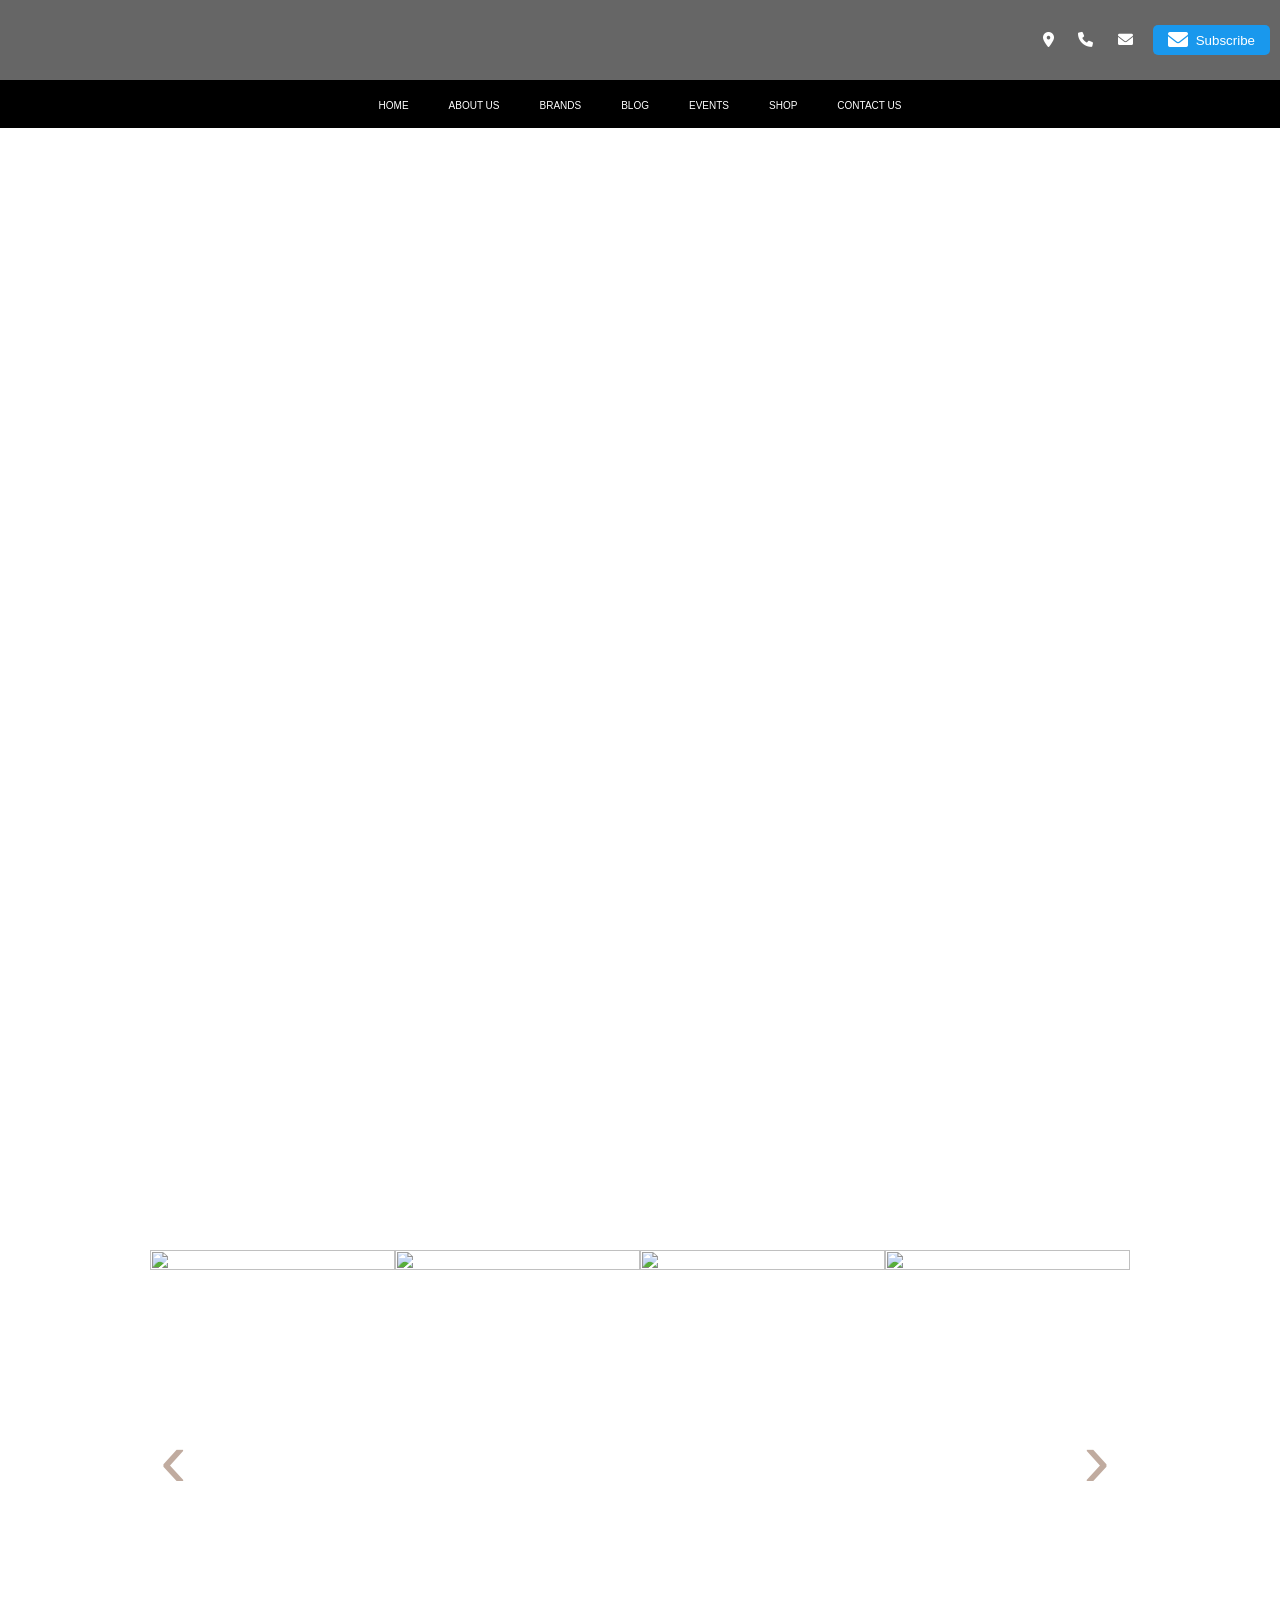
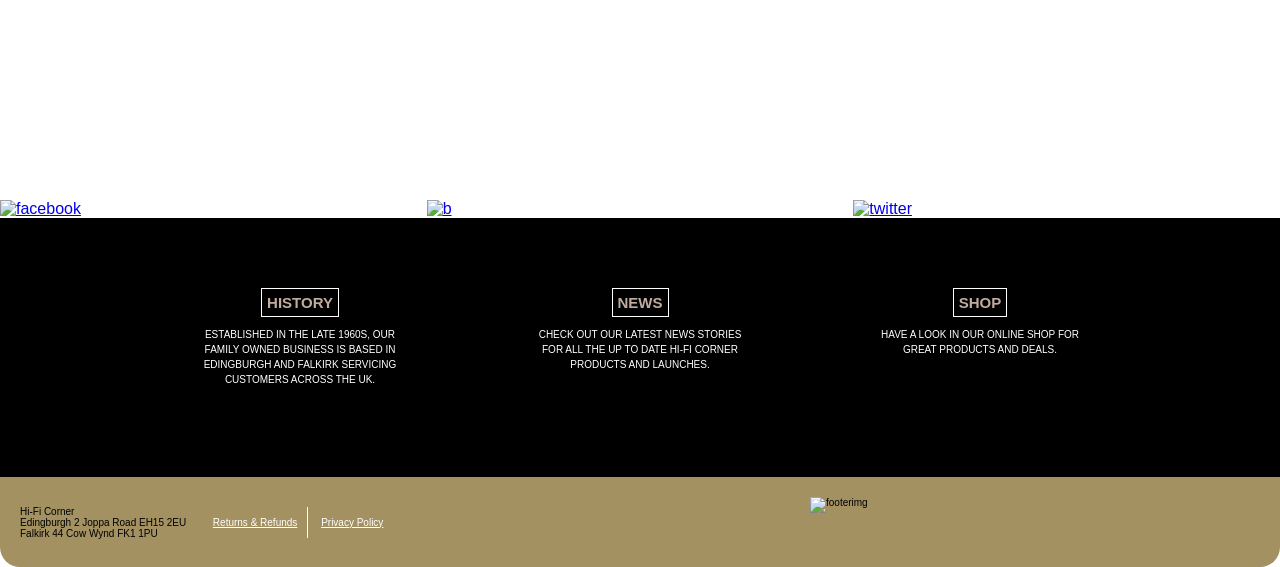
==== index.html @ b83e7ea3 "add index.html" ====
<!DOCTYPE html>
<html lang="en">
<head>
    <meta charset="UTF-8">
    <meta name="viewport" content="width=device-width, initial-scale=1.0">
    <title>Hi Fi corner</title>
    <link rel="stylesheet" href="/css/style.css">
    <link href="https://cdnjs.cloudflare.com/ajax/libs/font-awesome/6.0.0-beta3/css/all.min.css" rel="stylesheet">
    <script src="js/carrousel.js" defer></script>   
</head>
<body>
    <header>
        <!-- Top header section -->
        <div class="header-top">
            <div class="logo-icons">
                <i class="fas fa-map-marker-alt"></i> <!-- Map Icon -->
                <i class="fas fa-phone"></i>          <!-- Phone Icon -->
                <i class="fas fa-envelope"></i>       <!-- Email Icon -->
            </div>
            <button class="subscribe-btn">
                <i class="fas fa-envelope"></i> <!-- Envelope Icon inside button -->
                Subscribe
            </button>
        </div>
    
        <!-- Navigation section below the header -->
        <div class="nav-section">
            <ul>
                <li><a href="#">HOME</a></li>
                <li><a href="#">ABOUT US</a></li>
                <li><a href="brands.html">BRANDS</a></li>
                <li><a href="#">BLOG</a></li>
                <li><a href="#">EVENTS</a></li>
                <li><a href="shop.html">SHOP</a></li>
                <li><a href="#">CONTACT US</a></li>
            </ul>
        </div>
    </header>
<main>  <!-- Main starter -->
    <section class="hero">  <!-- Hero -->
  
    </section>

    <section class="banner">  <!-- Edingburgh banner -->

    </section>

    <section class="carrousel">  <!-- Carrousel -->
 
            <article class="container flex">
              <div class="imagewindow">
                <button class="button prev"></button>
                <div class="imageroll flex">
                    <img src="img/primaluna.png" class="img"/>
                    <img src="img/primaluna.png" class="img"/>
                    <img src="img/primaluna.png" class="img"/>
                    <img src="img/primaluna.png" class="img"/>
                </div>
                <button class="button next"></button>
              </div>
            </article>
      
        </section>
    
    <section class="social-banner"> <!-- Social media banner -->
            <a href="https://www.facebook.com">
              <img src="img/facebook.png" alt="facebook">
            </a>
            <a href="https://www.b.com">
              <img src="img/b.png" alt="b">
            </a>
            <a href="https://www.twitter.com">
              <img src="img/twitter.png" alt="twitter">
            </a>
    </section>

    <section class="history-news-shop"> <!-- History, news, shop section -->
        <article>
            <h1>
                HISTORY
            </h1>
            <p>
                ESTABLISHED IN THE LATE 1960S, OUR FAMILY OWNED BUSINESS IS BASED IN EDINGBURGH AND FALKIRK SERVICING CUSTOMERS ACROSS THE UK.
            </p>
        </article>
        <article>
            <h1>
                NEWS
            </h1>
            <p>
                CHECK OUT OUR LATEST NEWS STORIES FOR ALL THE UP TO DATE HI-FI CORNER PRODUCTS AND LAUNCHES.
            </p>
        </article>
        <article>
            <h1>
                SHOP
            </h1>
            <p>
               HAVE A LOOK IN OUR ONLINE SHOP FOR GREAT PRODUCTS AND DEALS.
            </p>
        </article>

    </section>

    <footer> <!-- Footer starter -->
        <section>
            <p>
                Hi-Fi Corner
            </p>
            <p>
                Edingburgh 2 Joppa Road EH15 2EU
            </p>
            <p>
                Falkirk 44 Cow Wynd FK1 1PU
            </p>
        </section>

        <section class="link">
            <a href="#">Returns & Refunds</a>

            <a href="#">Privacy Policy</a>
        </section>

        <section>
            <img src="img/footerimg.png" alt="footerimg">
        </section>
    </footer>
          

</main>
    
</body>
</html>
---- css/style.css ----
/*-------- style sheets ---------*/

@import url(variables.css);
@import url(layout.css);
@import url(organisms.css);
@import url(molecules.css);
@import url(atoms.css);
@import url(resets.css);
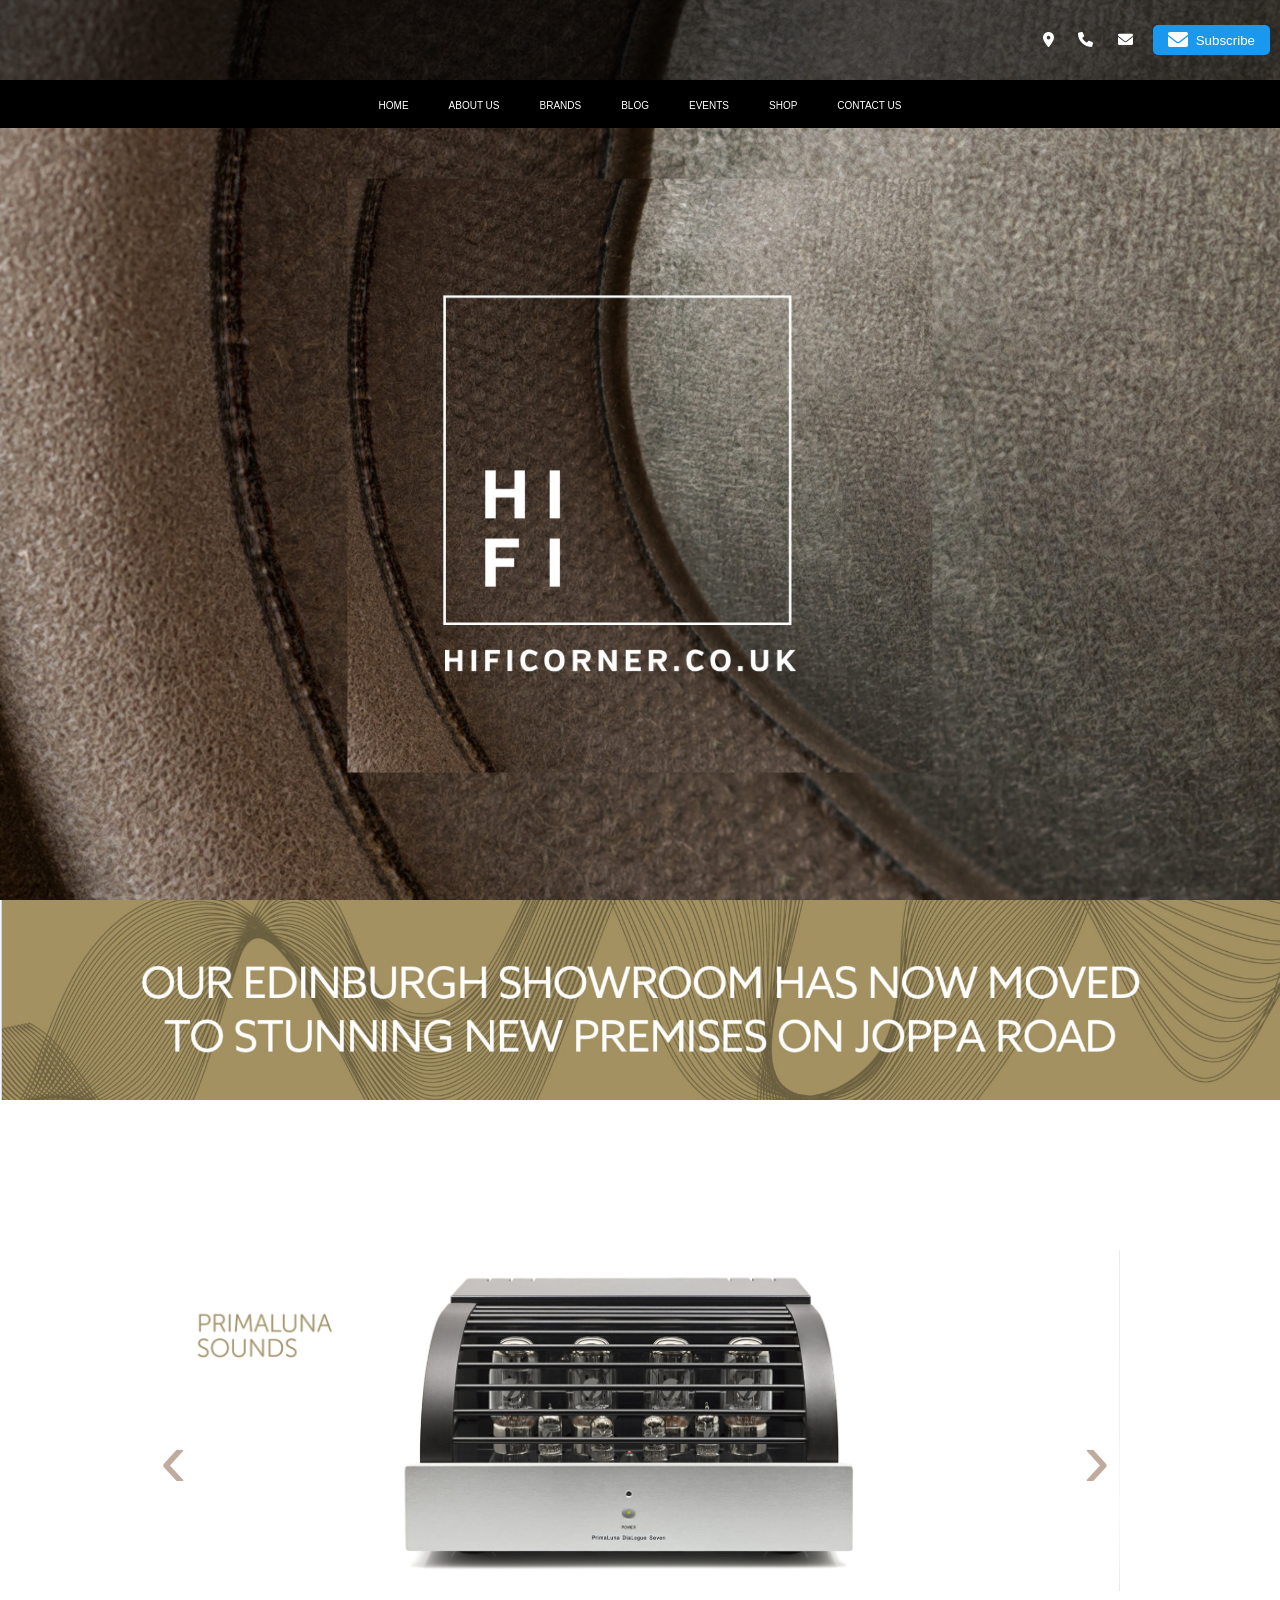
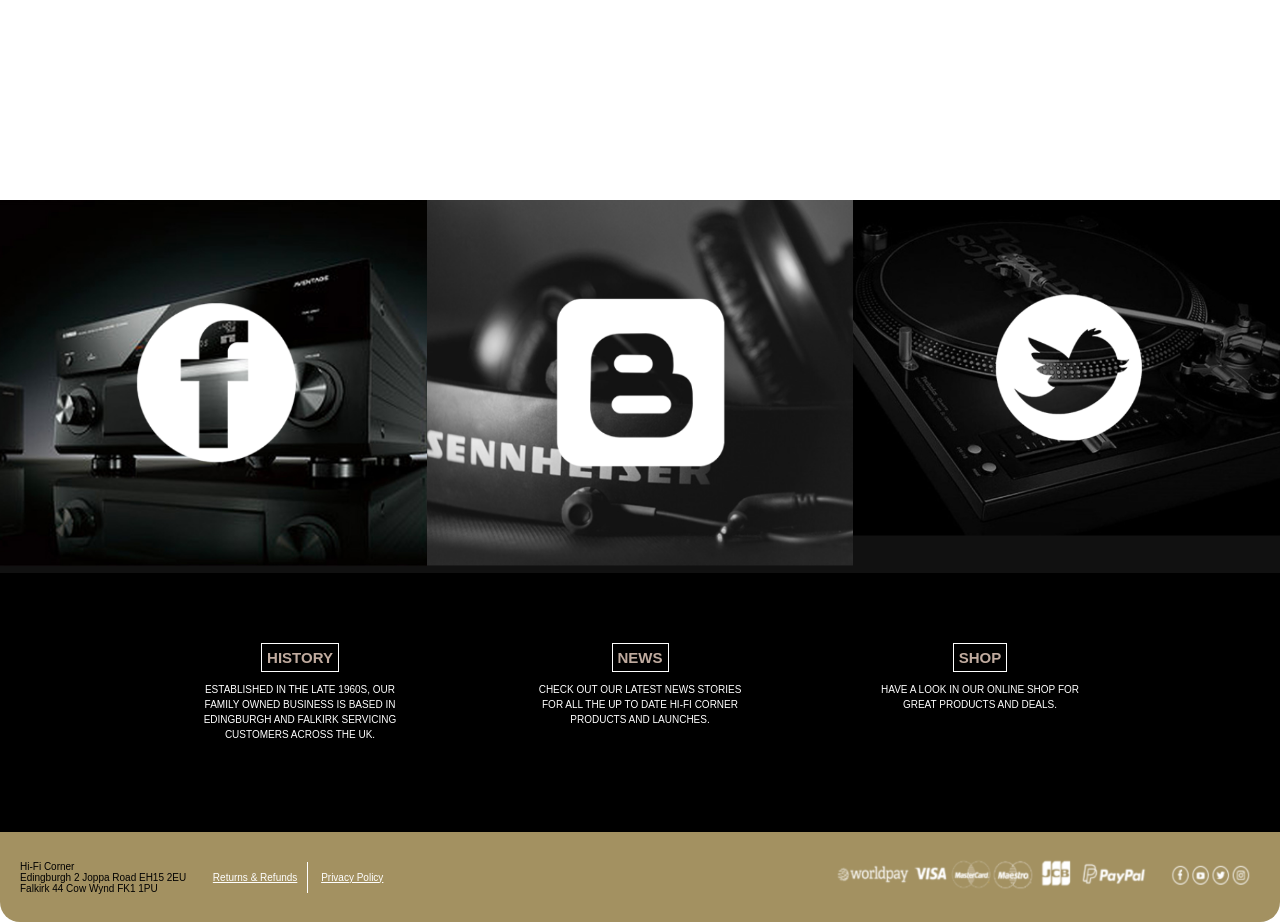
==== commit df4a2ab7: "add index.html" ====
--- a/index.html
+++ b/index.html
@@ -17,6 +17,7 @@
                 <i class="fas fa-phone"></i>          <!-- Phone Icon -->
                 <i class="fas fa-envelope"></i>       <!-- Email Icon -->
             </div>
+
             <button class="subscribe-btn">
                 <i class="fas fa-envelope"></i> <!-- Envelope Icon inside button -->
                 Subscribe
@@ -26,7 +27,7 @@
         <!-- Navigation section below the header -->
         <div class="nav-section">
             <ul>
-                <li><a href="#">HOME</a></li>
+                <li><a href="index.html">HOME</a></li>
                 <li><a href="#">ABOUT US</a></li>
                 <li><a href="brands.html">BRANDS</a></li>
                 <li><a href="#">BLOG</a></li>
--- a/css/style.css
+++ b/css/style.css
@@ -5,4 +5,5 @@
 @import url(organisms.css);
 @import url(molecules.css);
 @import url(atoms.css);
-@import url(resets.css);+@import url(resets.css);
+@import url(category-section.css);
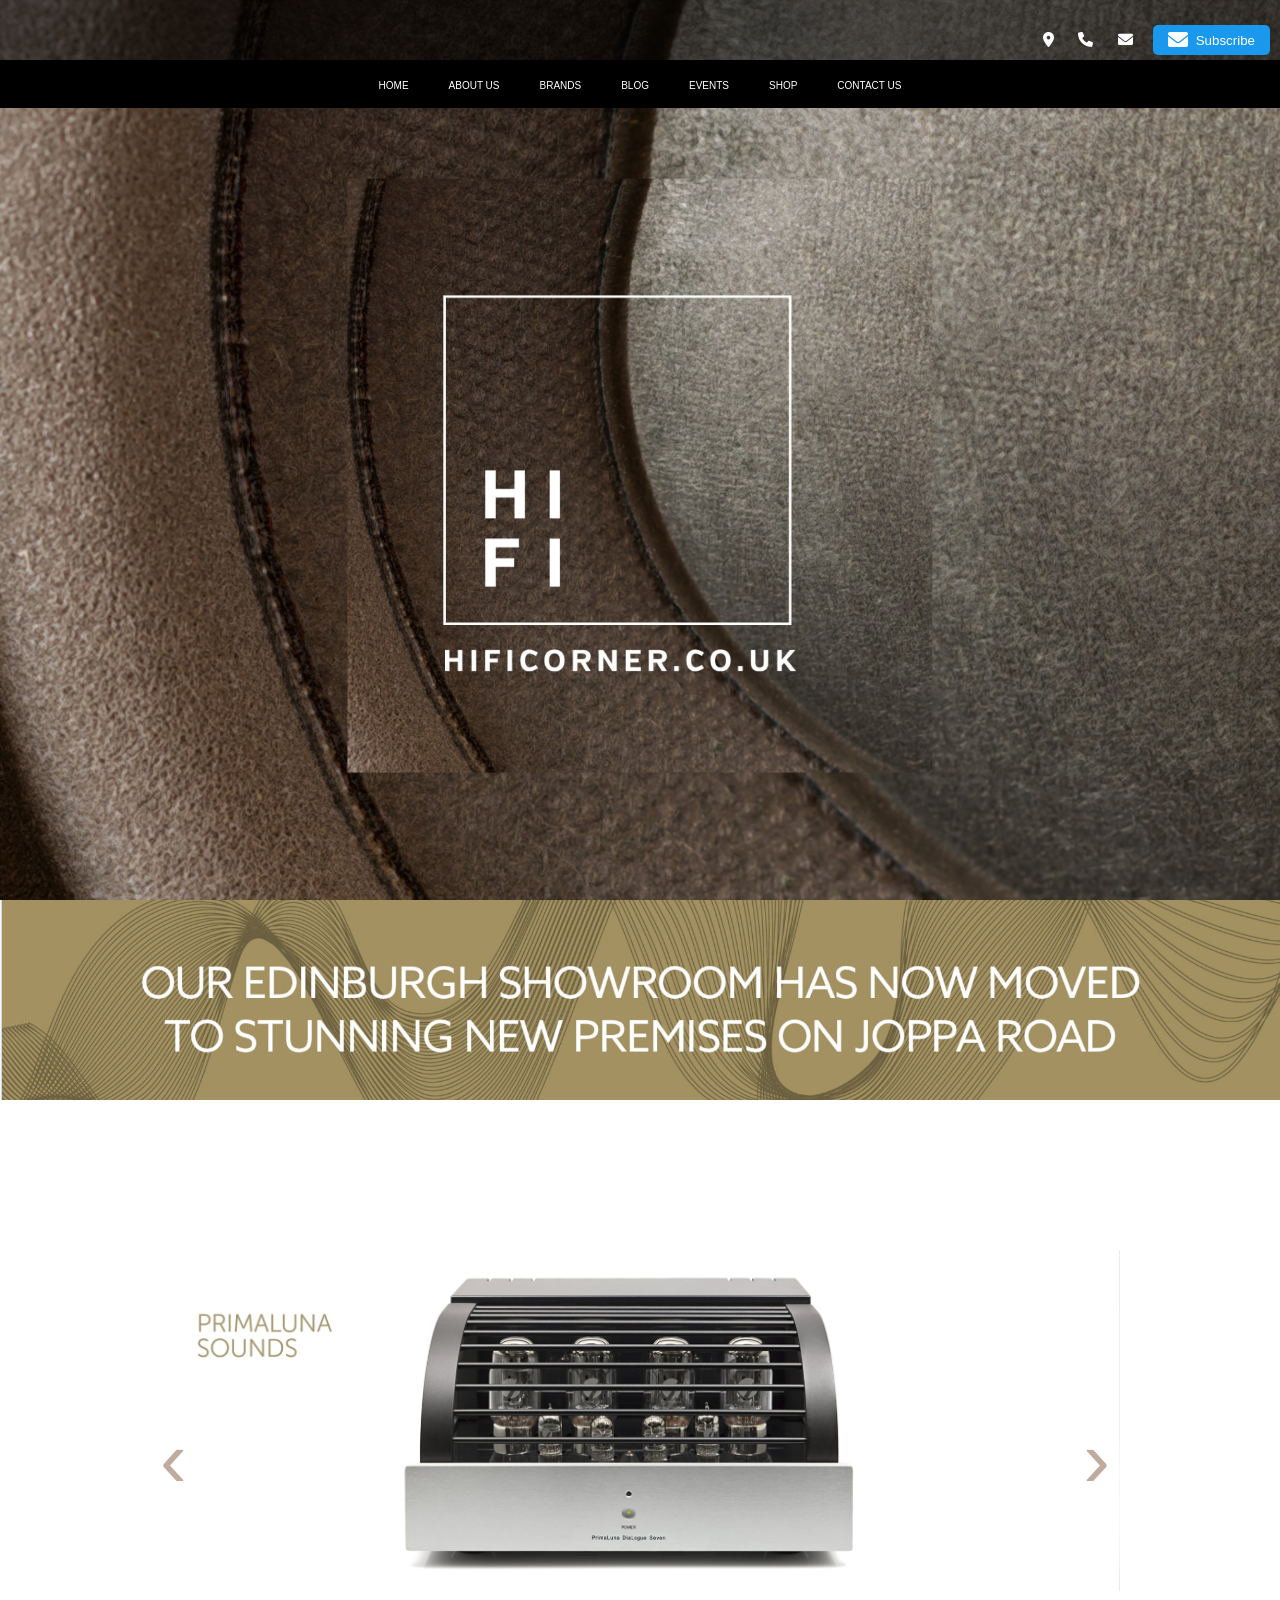
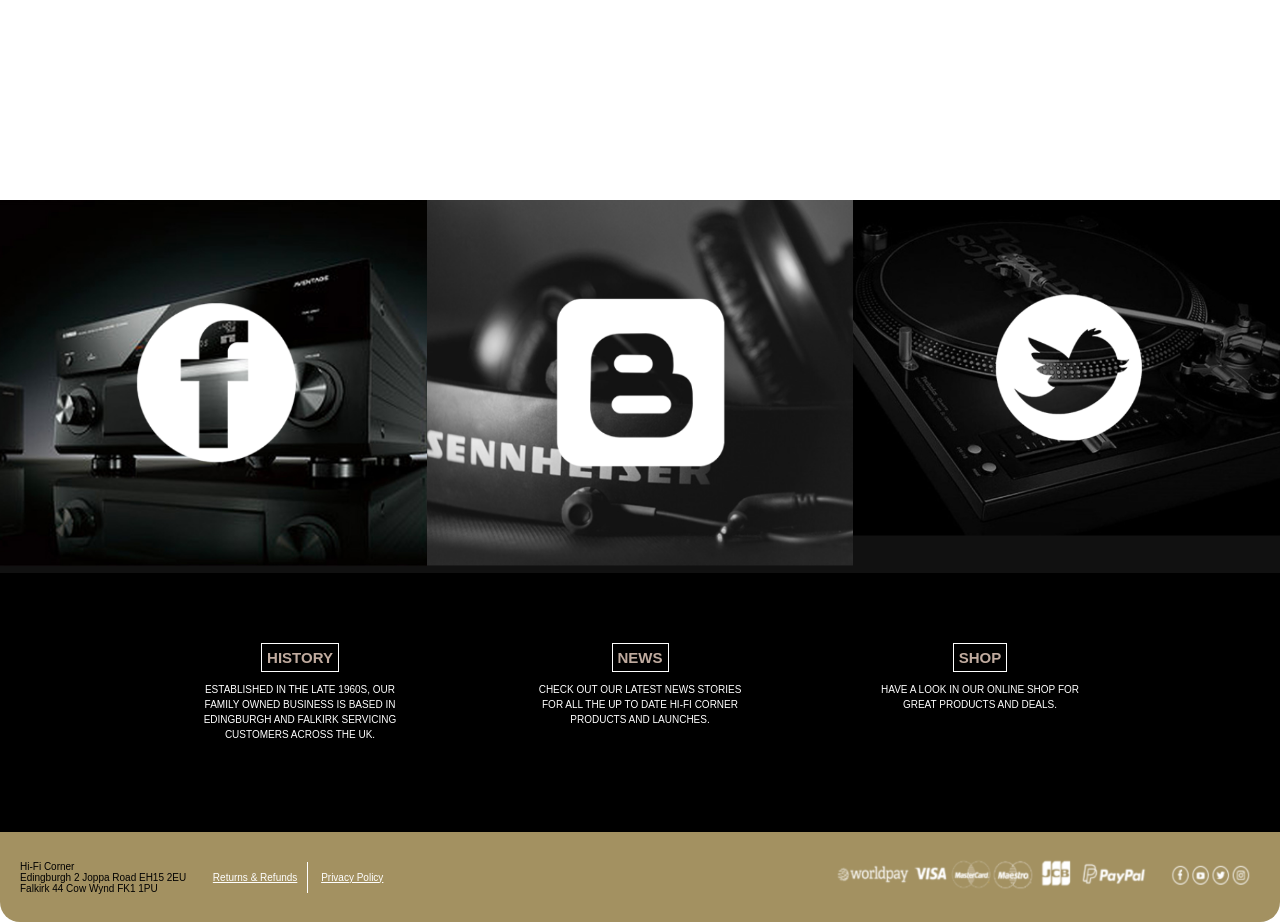
==== commit c469c724: "ADD.CSS" ====
--- a/index.html
+++ b/index.html
@@ -4,9 +4,10 @@
     <meta charset="UTF-8">
     <meta name="viewport" content="width=device-width, initial-scale=1.0">
     <title>Hi Fi corner</title>
-    <link rel="stylesheet" href="/css/style.css">
+    <link rel="stylesheet" href="css/style.css">
     <link href="https://cdnjs.cloudflare.com/ajax/libs/font-awesome/6.0.0-beta3/css/all.min.css" rel="stylesheet">
-    <script src="js/carrousel.js" defer></script>   
+    <script src="js/carrousel.js" defer></script>  
+     
 </head>
 <body>
     <header>
@@ -17,7 +18,6 @@
                 <i class="fas fa-phone"></i>          <!-- Phone Icon -->
                 <i class="fas fa-envelope"></i>       <!-- Email Icon -->
             </div>
-
             <button class="subscribe-btn">
                 <i class="fas fa-envelope"></i> <!-- Envelope Icon inside button -->
                 Subscribe
@@ -27,7 +27,7 @@
         <!-- Navigation section below the header -->
         <div class="nav-section">
             <ul>
-                <li><a href="index.html">HOME</a></li>
+                <li><a href="#">HOME</a></li>
                 <li><a href="#">ABOUT US</a></li>
                 <li><a href="brands.html">BRANDS</a></li>
                 <li><a href="#">BLOG</a></li>
--- a/css/style.css
+++ b/css/style.css
@@ -6,4 +6,4 @@
 @import url(molecules.css);
 @import url(atoms.css);
 @import url(resets.css);
-@import url(category-section.css);+@import url(category-section.css);
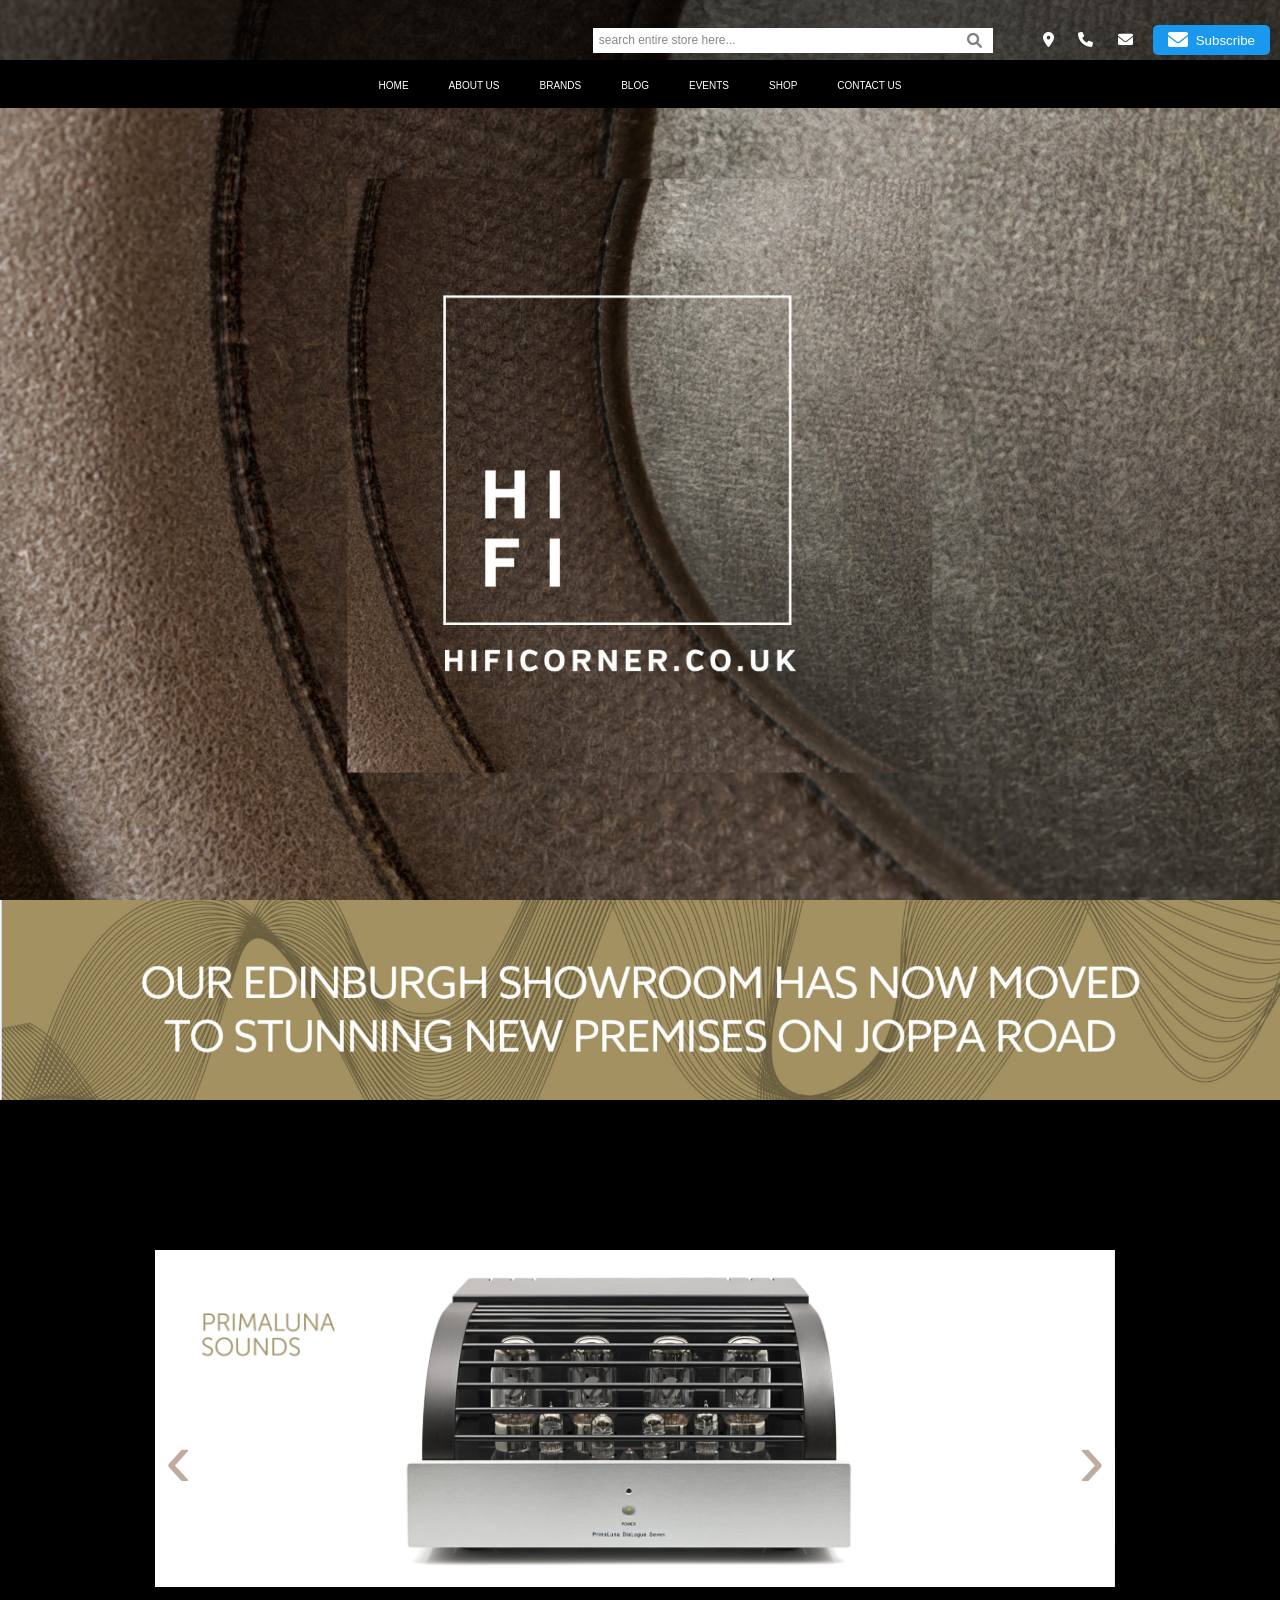
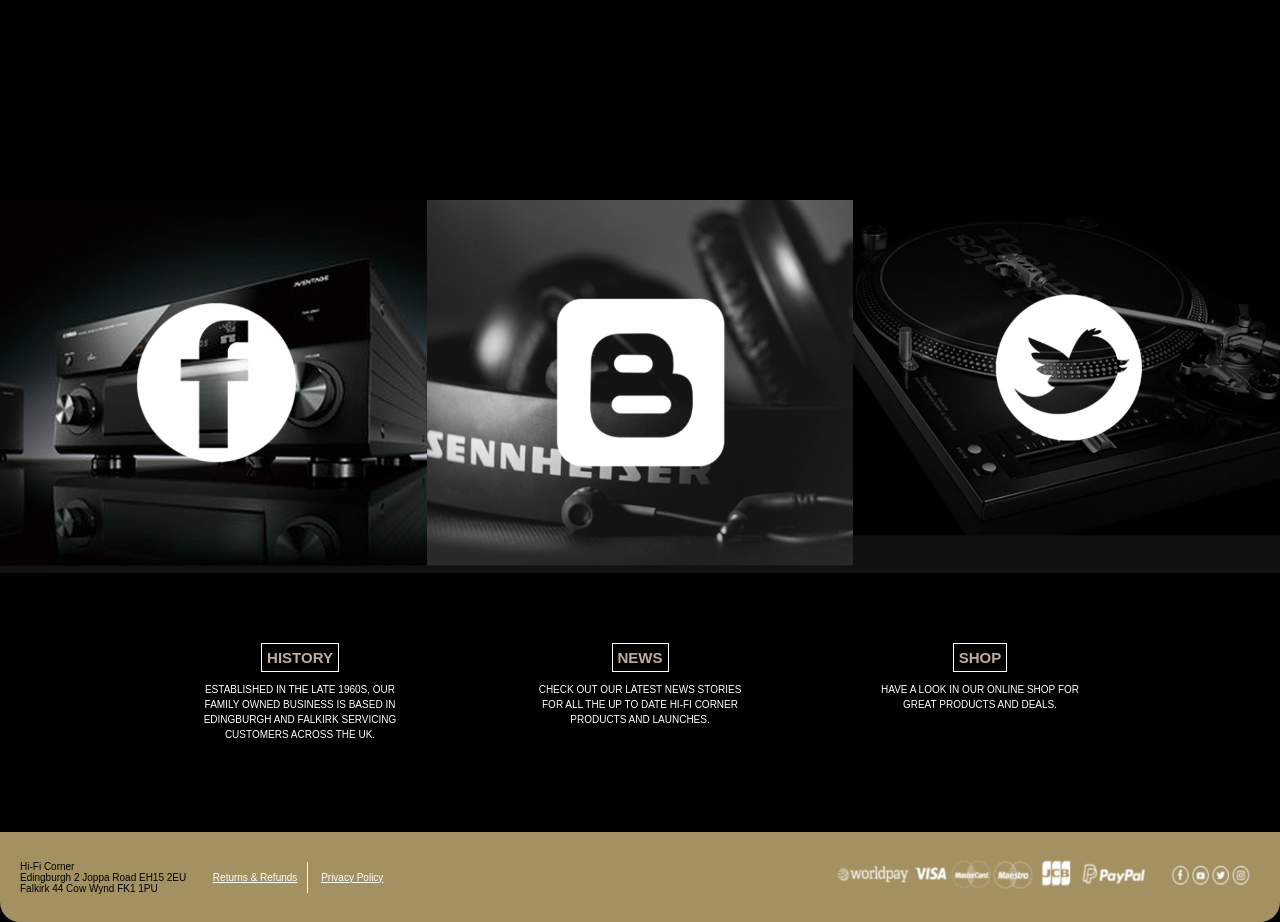
==== commit 0d0e232a: "add staged changes" ====
--- a/index.html
+++ b/index.html
@@ -7,17 +7,25 @@
     <link rel="stylesheet" href="css/style.css">
     <link href="https://cdnjs.cloudflare.com/ajax/libs/font-awesome/6.0.0-beta3/css/all.min.css" rel="stylesheet">
     <script src="js/carrousel.js" defer></script>  
+    <script src="js/search.js" defer></script>  
      
 </head>
 <body>
     <header>
         <!-- Top header section -->
         <div class="header-top">
+            <div class="search-container">   <!-- Header form -->
+                <input type="text" placeholder="search entire store here..." class="search-input" id="search-input">
+                <button class="search-button" id="search-button">
+                    <i class="fas fa-search"></i> <!-- Font Awesome magnifying glass icon -->
+                </button> 
+        </div>
             <div class="logo-icons">
                 <i class="fas fa-map-marker-alt"></i> <!-- Map Icon -->
                 <i class="fas fa-phone"></i>          <!-- Phone Icon -->
                 <i class="fas fa-envelope"></i>       <!-- Email Icon -->
             </div>
+
             <button class="subscribe-btn">
                 <i class="fas fa-envelope"></i> <!-- Envelope Icon inside button -->
                 Subscribe
@@ -27,7 +35,7 @@
         <!-- Navigation section below the header -->
         <div class="nav-section">
             <ul>
-                <li><a href="#">HOME</a></li>
+                <li><a href="index.html">HOME</a></li>
                 <li><a href="#">ABOUT US</a></li>
                 <li><a href="brands.html">BRANDS</a></li>
                 <li><a href="#">BLOG</a></li>
--- a/css/style.css
+++ b/css/style.css
@@ -1,9 +1,65 @@
 /*-------- style sheets ---------*/
 
+@import url(category-section.css);
+@import url(frontpage.css);
+@import url(header.css);
+@import url(product.css);
+@import url(resets.css);
+@import url(shop.css);
+@import url(text.css);
 @import url(variables.css);
-@import url(layout.css);
-@import url(organisms.css);
-@import url(molecules.css);
-@import url(atoms.css);
-@import url(resets.css);
-@import url(category-section.css);
+@import url(carrousel.css);
+@import url(footer.css);
+@import url(brands.css);
+
+
+/*--------- media query-----------*/
+@media screen and (max-width:480px) {
+
+.header-top{
+    max-width: 480px ;
+    display: flex;
+    justify-self: start;
+}
+
+.logo-icons,
+ .cart-container .fa-solid {
+   
+display: none;
+    
+}
+
+.nav-section {
+    max-width: 480px;
+display: flex;
+
+}
+
+.banner{
+    max-width: 480px;
+    display: flex;
+    align-self: center;
+    justify-content: center;
+}
+
+.hero,
+.banner,
+.carrousel{
+
+    max-width: 480px;
+}
+.imageroll flex  .img{
+    width: 80%;
+}
+
+footer {
+    display: flex;
+    justify-items: space-around;
+}
+.imagewindow{
+    display: flex;
+    justify-content: center;
+   
+    max-width: 480px;
+}
+}
